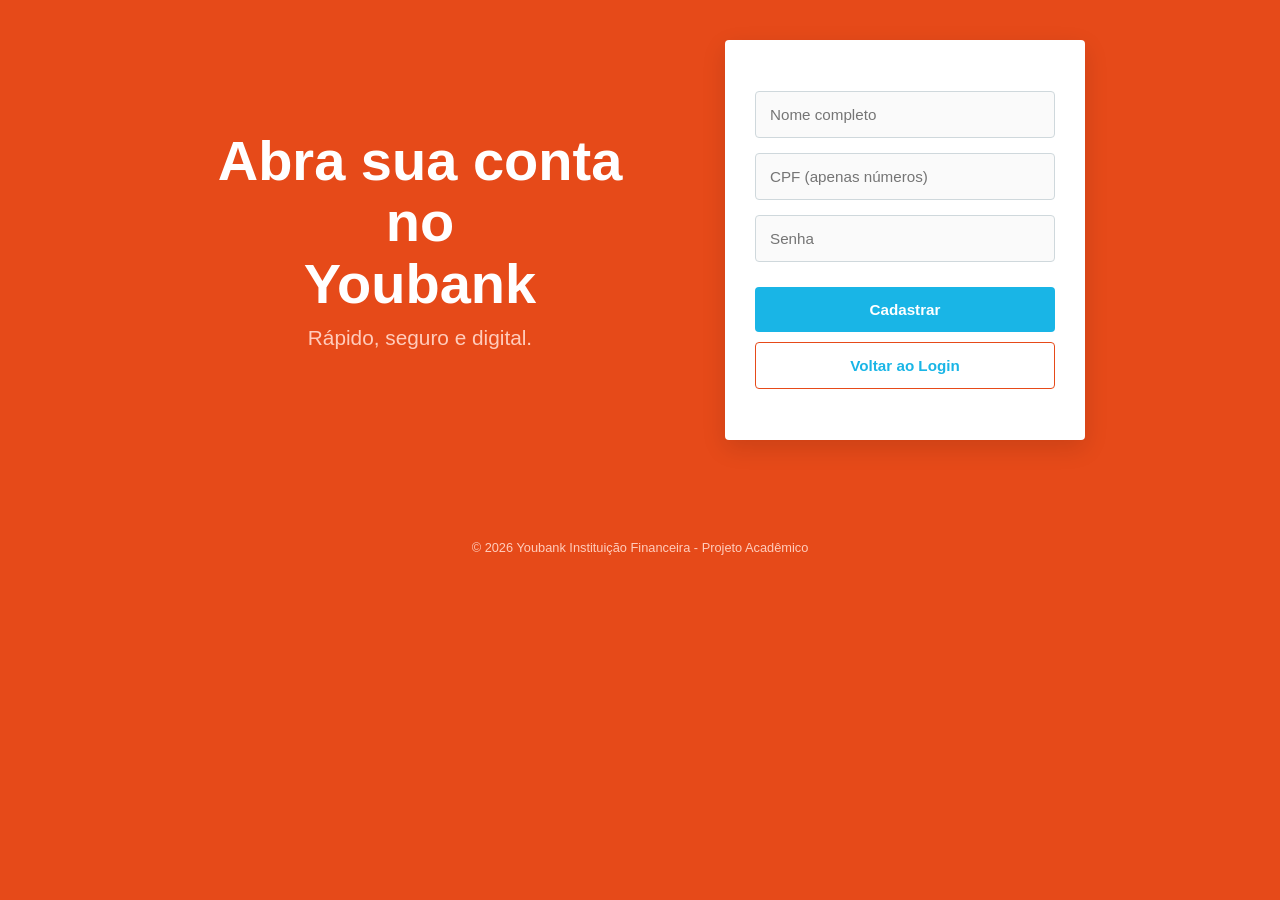
==== cadastro.html @ 18838055 "feat: estrutura inicial do projeto fintech Youbank (v1.0)" ====
<!DOCTYPE html>
<html lang="pt-br">

<head>
    <meta charset="UTF-8">
    <meta name="viewport" content="width=device-width, initial-scale=1.0">
    <title>Criar Conta - Youbank</title>
    <link rel="stylesheet" href="index.css"> <!-- Pode reutilizar o estilo de login se quiser -->
</head>

<body>
    <main class="conteudo-central">
        <div class="boas-vindas">
            <h1>Abra sua conta no<br><span>Youbank</span></h1>
            <p>Rápido, seguro e digital.</p>
        </div>

        <div id="containerLogin" class="containerLogin">
            <form id="cadastroForm">
                <input type="text" name="nome" id="cadastroNome" placeholder="Nome completo" required>
                <input type="text" name="cpf" id="cadastroUsuarioCPF" placeholder="CPF (apenas números)" required maxlength="11">
                <input type="password" name="senha" id="cadastroSenha" placeholder="Senha" required>
                <input type="submit" value="Cadastrar" id="btnEntrar">
                <input type="button" id="btnVoltar" value="Voltar ao Login">
            </form>
        </div>
    </main>

    <footer>
        <p>&copy; 2026 Youbank Instituição Financeira - Projeto Acadêmico</p>
    </footer>

    <script src="cadastro.js"></script>
  </body>

</html>
---- index.css ----
* {
    margin: 0;
    padding: 0;
    box-sizing: border-box;
    font-family: 'Segoe UI', Tahoma, Geneva, Verdana, sans-serif;
}


body {
    background-color: #e64a19;
    display: flex;
    flex-wrap: wrap;
    justify-content: center;
    align-items: center;
    gap: 80px;
    padding: 40px;
}

.conteudo-central {
    flex: 1;
    display: flex;
    flex-wrap: wrap;
    justify-content: center;
    align-items: center;
    gap: 80px;
    width: 100%;
    max-width: 1200px;
}

.boas-vindas {
    max-width: 450px;
    min-width: 280px;
    text-align: center;
}


.boas-vindas h1 {
    font-size: 3.5rem;
    color: #ffffff;
    line-height: 1.1;
    font-weight: 600;
}

.boas-vindas p {
    font-size: 1.3rem;
    color: #ffccbc;
    margin-top: 12px;
}


.containerLogin {
    width: 360px;
    height: 400px;
    background-color: #ffffff;
    padding: 40px 30px;
    border-radius: 4px;
    display: flex;
    flex-direction: column;
    justify-content: center;
    box-shadow: 0 8px 24px rgba(0, 0, 0, 0.12);
}

#formLogin {
    display: flex;
    flex-direction: column;
}

.containerLogin input[type="text"],
.containerLogin input[type="password"] {
    width: 100%;
    padding: 14px;
    margin-bottom: 15px;
    border: 1px solid #cfd8dc;
    background-color: #fafafa;
    font-size: 0.95rem;
    color: #333;
    outline: none;
    border-radius: 4px;
}

.containerLogin input[type="text"]:focus,
.containerLogin input[type="password"]:focus {
    border-color: #e64a19;
}

#btnEntrar,
#btnCriarConta {
    width: 100%;
    padding: 14px;
    border: none;
    font-size: 0.95rem;
    font-weight: bold;
    cursor: pointer;
    margin-top: 10px;
    border-radius: 4px;
    transition: background 0.2s;
}

#btnEntrar {
    background-color: #19b5e6;
    color: #ffffff;
}

#btnEntrar:hover {
    background-color: #e64a19;
}

#btnCriarConta {
    background-color: #ffffff;
    color: #19b5e6;
    border: 1px solid #e64a19;
}

#btnCriarConta:hover {
    background-color: #e64a19;
}

footer {
    width: 100%;
    font-size: 0.8rem;
    color: #ffccbc;
    text-align: center;
    padding-top: 20px;
}

#btnVoltar {
    width: 100%;
    padding: 14px;
    border: none;
    font-size: 0.95rem;
    font-weight: bold;
    cursor: pointer;
    margin-top: 10px;
    border-radius: 4px;
    transition: background 0.2s;
}

#btnVoltar {
    background-color: #ffffff;
    color: #19b5e6;
    border: 1px solid #e64a19;
}

#btnVoltar:hover {
    background-color: #e64a19;
}
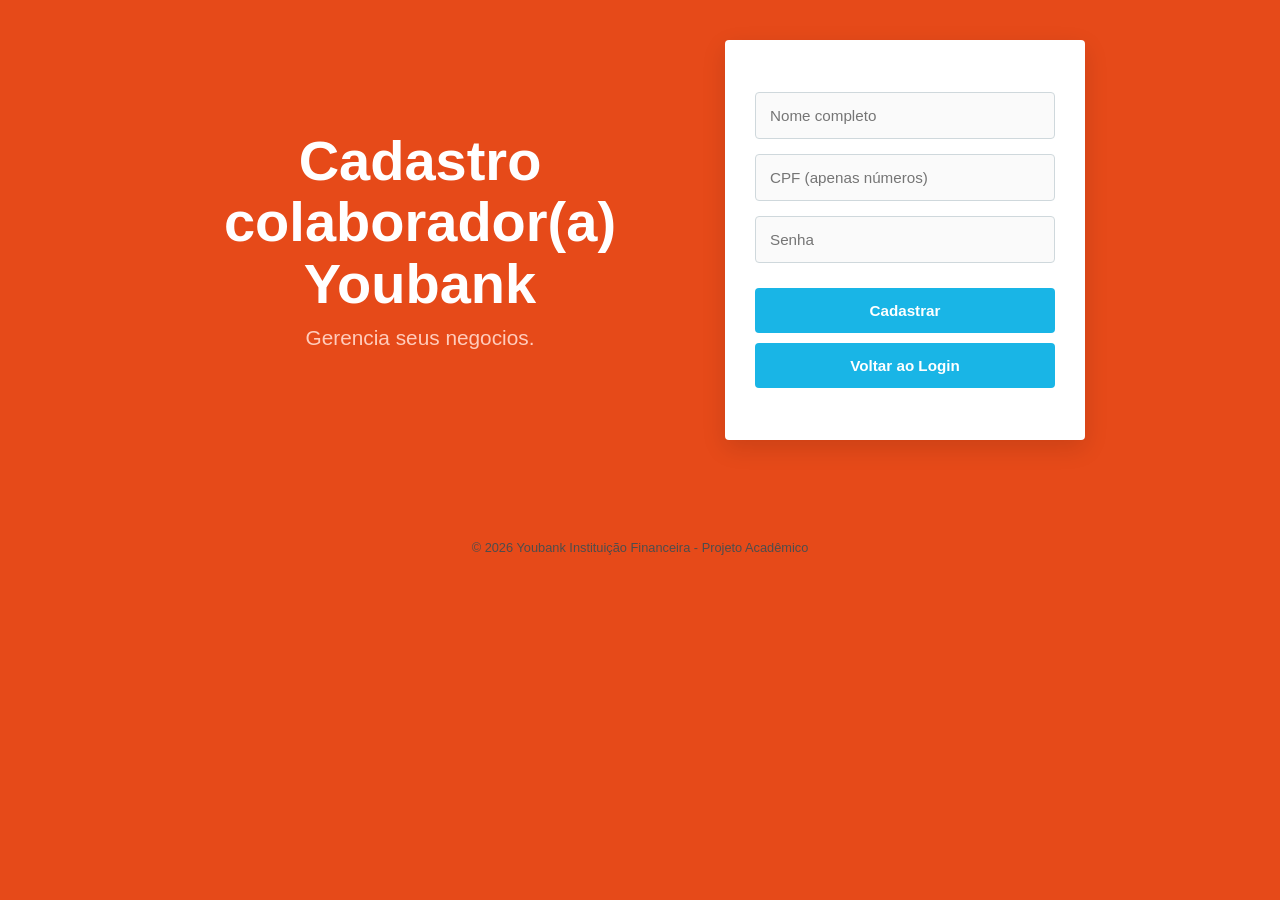
==== commit 4baf9604: "versão final - entrega projeto PW" ====
--- a/cadastro.html
+++ b/cadastro.html
@@ -5,17 +5,17 @@
     <meta charset="UTF-8">
     <meta name="viewport" content="width=device-width, initial-scale=1.0">
     <title>Criar Conta - Youbank</title>
-    <link rel="stylesheet" href="index.css"> <!-- Pode reutilizar o estilo de login se quiser -->
+    <link rel="stylesheet" href="cadastro.css">
 </head>
 
 <body>
     <main class="conteudo-central">
         <div class="boas-vindas">
-            <h1>Abra sua conta no<br><span>Youbank</span></h1>
-            <p>Rápido, seguro e digital.</p>
+            <h1>Cadastro colaborador(a)<br><span>Youbank</span></h1>
+            <p>Gerencia seus negocios.</p>
         </div>
 
-        <div id="containerLogin" class="containerLogin">
+        <div class="containerLogin">
             <form id="cadastroForm">
                 <input type="text" name="nome" id="cadastroNome" placeholder="Nome completo" required>
                 <input type="text" name="cpf" id="cadastroUsuarioCPF" placeholder="CPF (apenas números)" required maxlength="11">
--- a/cadastro.css
+++ b/cadastro.css
@@ -0,0 +1,109 @@
+* {
+    margin: 0;
+    padding: 0;
+    box-sizing: border-box;
+    font-family: 'Segoe UI', Tahoma, Geneva, Verdana, sans-serif;
+}
+
+body {
+    background-color: #e64a19;
+    display: flex;
+    flex-wrap: wrap;
+    justify-content: center;
+    align-items: center;
+    gap: 80px;
+    padding: 40px;
+}
+
+.conteudo-central {
+    flex: 1;
+    display: flex;
+    flex-wrap: wrap;
+    justify-content: center;
+    align-items: center;
+    gap: 80px;
+    width: 100%;
+    max-width: 1200px;
+}
+
+.boas-vindas {
+    max-width: 450px;
+    min-width: 280px;
+    text-align: center;
+}
+
+.boas-vindas h1 {
+    font-size: 3.5rem;
+    color: #ffffff;
+    line-height: 1.1;
+    font-weight: 600;
+}
+
+.boas-vindas p {
+    font-size: 1.3rem;
+    color: #ffccbc;
+    margin-top: 12px;
+}
+
+.containerLogin {
+    width: 360px;
+    height: 400px;
+    background-color: #ffffff;
+    padding: 40px 30px;
+    border-radius: 4px;
+    display: flex;
+    flex-direction: column;
+    justify-content: center;
+    box-shadow: 0 8px 24px rgba(0, 0, 0, 0.12);
+}
+
+.containerLogin input[type="text"],
+.containerLogin input[type="password"] {
+    width: 100%;
+    padding: 14px;
+    margin-bottom: 15px;
+    border: 1px solid #cfd8dc;
+    background-color: #fafafa;
+    font-size: 0.95rem;
+    color: #333;
+    outline: none;
+    border-radius: 4px;
+}
+
+.containerLogin input[type="text"]:focus,
+.containerLogin input[type="password"]:focus {
+    border-color: #e64a19;
+}
+
+#btnEntrar,
+#btnVoltar {
+    width: 100%;
+    padding: 14px;
+    border: none;
+    font-size: 0.95rem;
+    font-weight: bold;
+    cursor: pointer;
+    margin-top: 10px;
+    border-radius: 4px;
+    transition: background 0.2s;
+}
+
+#btnEntrar,
+#btnVoltar {
+    background-color: #19b5e6;
+    color: #ffffff;
+}
+
+#btnEntrar:hover,
+#btnVoltar:hover {
+    background-color: #e64a19;
+}
+
+
+footer {
+    width: 100%;
+    font-size: 0.8rem;
+    color: #4d4d4d;
+    text-align: center;
+    padding-top: 20px;
+}
